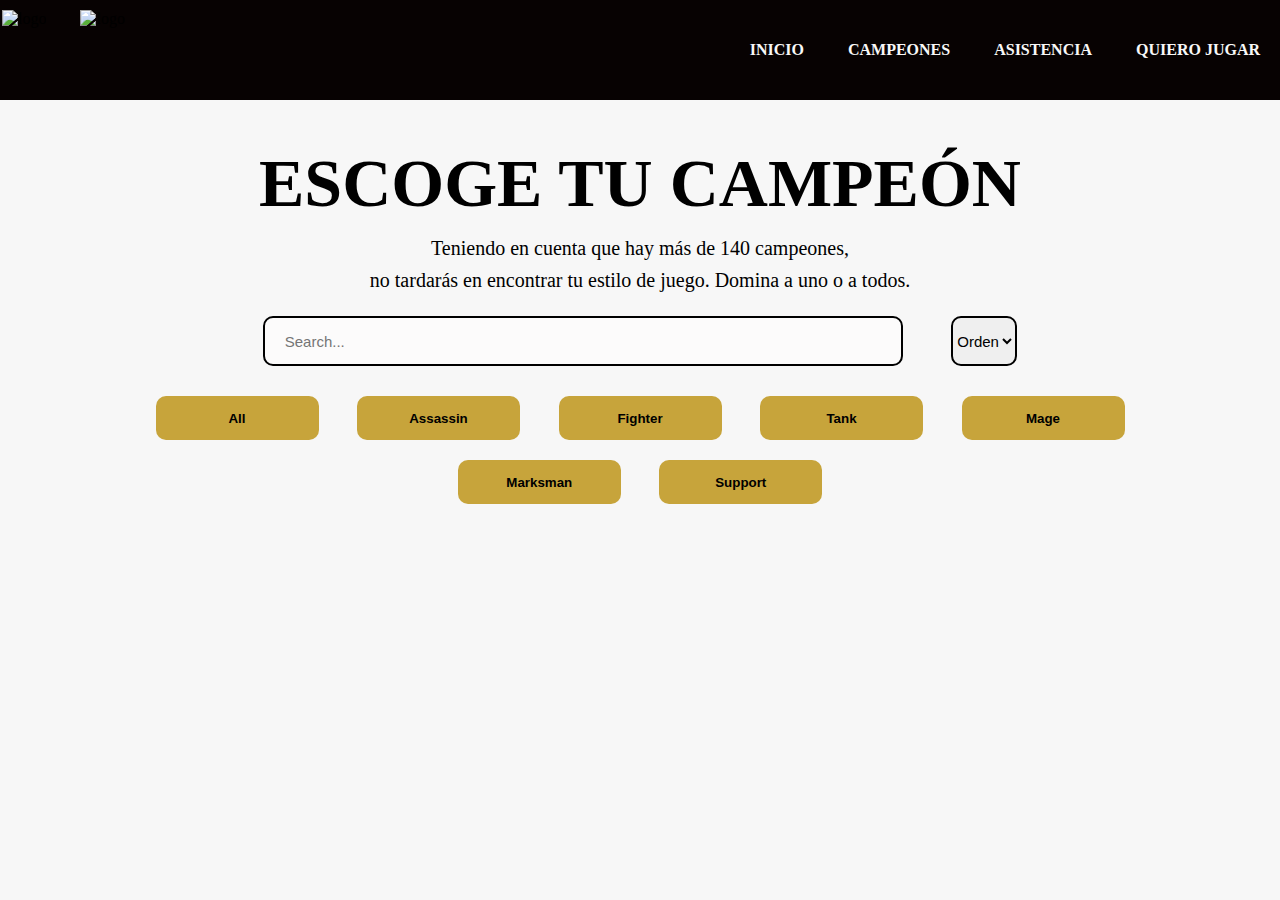
==== src/champions.html @ 5d0272b3 "adding champion page and making modifications to champion page and styles" ====
<!DOCTYPE html>
<html lang="en">

<head>
    <meta charset="UTF-8">
    <meta http-equiv="X-UA-Compatible" content="IE=edge">
    <meta name="viewport" content="width=device-width, initial-scale=1.0">
    <title>LEAGUE OF LEGENDS</title>
    <link rel="stylesheet" href="./css/homepage.css">
</head>

<body>
    <header>
        <nav class="header-nav">
            <div>
                <img src="./img/logo1.png" alt="logo" class="logo">
                <img src="./img/logo2.png" alt="logo" class="logo1">
            </div>
            <ul class="nav-menu">
                <li><a class="active" href="./homepage.html">INICIO</a></li>
                <li><a href="./championsearch.html">CAMPEONES</a></li>
                <li><a
                        href="https://support.riotgames.com/hc/es-419?_gl=1%2A1t49y3j%2A_ga%2AMTYxNzAyMDYwLjE2NDYyMzIwNDQ.%2A_ga_FXBJE5DEDD%2AMTY0NjY2MzYwMi4yLjEuMTY0NjY2NTEzMS42MA..">ASISTENCIA</a>
                </li>
                <li><a
                        href="https://www.leagueoflegends.com/es-es/how-to-play/?_gl=1*1kxkx0e*_ga*MTYxNzAyMDYwLjE2NDYyMzIwNDQ.*_ga_FXBJE5DEDD*MTY0NjY2MzYwMi4yLjEuMTY0NjY2NTEzMS42MA..">QUIERO
                        JUGAR</a></li>
            </ul>
        </nav>
    </header>
    <main>
        <section class="champions-container">
            <h1>ESCOGE TU CAMPEÓN</h1>
            <p class="description-champions">Teniendo en cuenta que hay más de 140 campeones, <br>
                no tardarás en encontrar tu estilo de juego. Domina a uno o a todos.</p>
            <input type="text" class="search-champion" id="search-champion-by-name" placeholder="Search...">
            
              <select class="orden" name="Orden" id="orden" >
                <option value="" disabled selected>Orden</option>
                <option value="az">A-Z</option>
                <option value="za">Z-A</option>
              </select>
            <br>
            <section class="btn-filter-champions-roles">
                <input type="button" class="filter-champions-by-roles" id="all" value="All">

                <input type="button" class="filter-champions-by-roles" id="assassin" value="Assassin">
                <input type="button" class="filter-champions-by-roles" id="fighter" value="Fighter">
                <input type="button" class="filter-champions-by-roles" id="tank" value="Tank">
                <input type="button" class="filter-champions-by-roles" id="mage" value="Mage">
                <br>
                <input type="button" class="filter-champions-by-roles" id="shooter" value="Marksman">
                <input type="button" class="filter-champions-by-roles" id="support" value="Support">
                
            </section>
        </section>
        
    </main>
    <script src="./main.js" type="module"></script>
</body>

</html>
---- src/css/homepage.css ----
* {
    padding: 0;
    margin: 0;
    text-decoration: none;
    list-style: none;
    box-sizing: border-box;
}

body {
    font-family: 'Allerta Stencil';
    background-color: #f7f7f7;
}

header {
    background-position: center;
    background-size: cover;
    background-attachment: fixed;
    background-color: rgb(7, 2, 2);
}


/* Navegacion*/

nav {
    position: fixed;
    width: 100%;
    display: block;
    justify-content: space-between;
    align-items: center;
    background-color: rgb(7, 2, 2);
}

.logo {
    width: 50px;
    margin-right: 20px;
}

.logo1 {
    width: 24px;
    margin-left: 2px;
}

.nav-menu {
    position: fixed;
    width: 100%;
    height: 0vh;
    top: 100px;
    background-color: #000000;
    text-align: center;
    transition: all .5s;
    box-shadow: 0 0.25rem 0.25rem 0 var(--box-shadow);
}

.nav-menu li {
    display: none;
    line-height: 30px;
    margin: 50px 0;
    transition: all .5s;
}

.nav-menu li a {
    color: rgb(248, 248, 248);
    font-size: 16px;
    text-transform: uppercase;
    font-weight: 600;
}

.nav-menu li a:hover {
    color: rgb(32, 216, 16);
    transition: 3s;
}

/*Seccion de banners*/

.banner-principal {
    width: 100%;
    height: 621px;
    background-image: url(../img/banner-principal.png);
    background-position: center;
    background-size: cover;
    background-attachment: fixed;
}

.logo2 {
    margin-left: 533px;
    margin-top: 519px;
    width: 451px;
}

.banner-text {
    text-align: center;
    padding: 280px;
    background-image: url(../img/banner-text.jpg);
    background-position: center;
    background-size: cover;
    background-attachment: fixed;
    font-size: 25px;
    color:white
}

.banner-textSecond {
    text-align: center;
    padding: 280px;
    background-image: url(../img/banner-text-second.png);
    background-position: center;
    background-size: cover;
    background-attachment: fixed;
    font-size: 25px;
}

/* contenedor text */

.champions-container {
    margin-top: 135px;
    text-align: center;
    font-size: 34px;
}

.description-champions {
    font-size: 20px;
    line-height: 2rem;
}

h1 {
    line-height: 97px;
}

.champions {
    margin-left: 30px;
    margin-bottom: 28px;
    background-color: #000000;
}

.champions p {
    font-size: 24px;
    color: #f7f7f7;
    height: 40px;
}

/* search champion and button filter */

.search-champion {
    width: 50%;
    height: 50px;
    margin: 20px;
    background: #FCFBFB;
    border: 2px solid #000000;
    box-sizing: border-box;
    border-radius: 10px;
    padding-left: 20px;
    font-size: 15px;
}

.orden {
    height: 50px;
    margin: 20px;
    border: 2px solid #000000;
    border-radius: 10px;
    font-size: 15px;
}

.filter-champions-by-roles {
    width: 163px;
    height: 44px;
    background: #C7A43B;
    border-radius: 10px;
    margin: 10px 15px;
}



/* Responsive for desktop */

@media screen and (min-width: 768px) {

    /*seccion nav*/
    .logo {
        margin-left: 2px;
        margin-top: 10px;
        width: 113px;
    }

    .logo1 {
        margin-left: 10px;
        margin-top: 10px;
        width: 50px;
    }

    nav {
        height: 100px;
        top: 0;
    }

    .bar-btn {
        display: none;
    }

    .nav-menu {
        height: 100px;
        top: 0;
        background: none;
        transition: none;
        text-align: right;
        position: fixed;
        width: 100%;
    }

    .nav-menu li {
        display: inline-block;
        line-height: 100px;
        margin: 0 20px;
        transition: none;
    }

    /* ventana de champions, descripciones, barra de busqueda*/
    .champions-container {
        margin-top: 135px;
        text-align: center;
        font-size: 34px;
    }

    .description-champions {
        font-size: 20px;
        line-height: 2rem;
    }

    h1 {
        line-height: 97px;
    }

    .search-champion {
        width: 50%;
        height: 50px;
        margin: 20px;
        background: #FCFBFB;
        border: 2px solid #000000;
        box-sizing: border-box;
        border-radius: 10px;
        padding-left: 20px;
        font-size: 15px;
    }

    .champions {
        margin-left: 30px;
        margin-bottom: 28px;
        background-color: #000000;
    }

    .champions p {
        font-size: 24px;
        color: #f7f7f7;
        height: 40px;
    }

    .orden {
        height: 50px;
        margin: 20px;
        border: 2px solid #000000;
        border-radius: 10px;
        font-size: 15px;
    }
    
    .filter-champions-by-roles {
        width: 163px;
        height: 44px;
        background: #C7A43B;
        border-radius: 10px;
        margin: 10px 15px;
        font-weight: bold;
        border: none;
        cursor: pointer;
    }

    .filter-champions-by-roles:hover {
        background-color: rgb(8, 63, 6);
        color: #FCFBFB;
    }

}
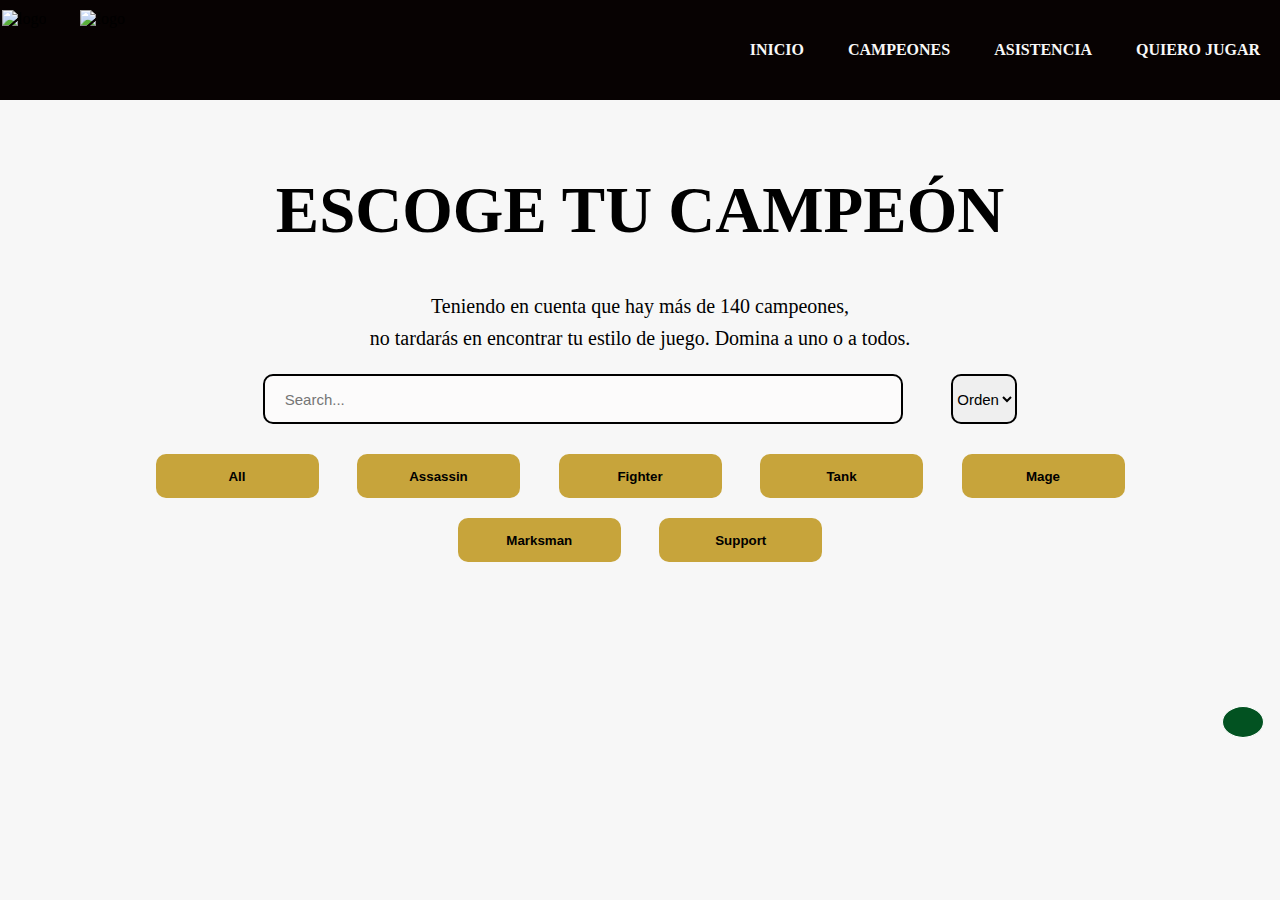
==== commit c660ffa6: "Merge pull request #3 from GinaEliz/main" ====
--- a/src/champions.html
+++ b/src/champions.html
@@ -7,6 +7,7 @@
     <meta name="viewport" content="width=device-width, initial-scale=1.0">
     <title>LEAGUE OF LEGENDS</title>
     <link rel="stylesheet" href="./css/homepage.css">
+    <script src="https://kit.fontawesome.com/0c917cf36c.js" crossorigin="anonymous"></script>
 </head>
 
 <body>
@@ -30,16 +31,16 @@
     </header>
     <main>
         <section class="champions-container">
-            <h1>ESCOGE TU CAMPEÓN</h1>
+            <h3> ESCOGE TU CAMPEÓN</h3>
             <p class="description-champions">Teniendo en cuenta que hay más de 140 campeones, <br>
                 no tardarás en encontrar tu estilo de juego. Domina a uno o a todos.</p>
             <input type="text" class="search-champion" id="search-champion-by-name" placeholder="Search...">
-            
-              <select class="orden" name="Orden" id="orden" >
+
+            <select class="orden" name="Orden" id="orden">
                 <option value="" disabled selected>Orden</option>
-                <option value="az">A-Z</option>
-                <option value="za">Z-A</option>
-              </select>
+                <option value="az">Z-A</option>
+                <option value="za">A-Z</option>
+            </select>
             <br>
             <section class="btn-filter-champions-roles">
                 <input type="button" class="filter-champions-by-roles" id="all" value="All">
@@ -51,10 +52,22 @@
                 <br>
                 <input type="button" class="filter-champions-by-roles" id="shooter" value="Marksman">
                 <input type="button" class="filter-champions-by-roles" id="support" value="Support">
-                
+
             </section>
         </section>
-        
+
+        <section class="container-cards">
+            <div id="card"></div>
+            <div id="modals"></div>
+        </section>
+
+        <div class="btn-scroll-champions">
+            <button class="btn-scrolltop" id="btn_scrolltop">
+                <i class="fa-solid fa-chevron-up"></i>
+            </button>
+        </div>
+
+
     </main>
     <script src="./main.js" type="module"></script>
 </body>
--- a/src/css/homepage.css
+++ b/src/css/homepage.css
@@ -78,56 +78,66 @@
     background-image: url(../img/banner-principal.png);
     background-position: center;
     background-size: cover;
-    background-attachment: fixed;
 }
 
 .logo2 {
-    margin-left: 533px;
-    margin-top: 519px;
-    width: 451px;
+    margin-left: 39px;
+    margin-top: 389px;
+    width: 293px;
 }
 
 .banner-text {
     text-align: center;
-    padding: 280px;
+    padding: 82px;
     background-image: url(../img/banner-text.jpg);
     background-position: center;
     background-size: cover;
-    background-attachment: fixed;
     font-size: 25px;
-    color:white
+    color: white
+}
+
+.banner-text p {
+    background-color: rgba(22, 22, 25, 0.7);
+    padding: 30px;
+    border-radius: 0 0 28px 28px;
 }
 
 .banner-textSecond {
     text-align: center;
-    padding: 280px;
-    background-image: url(../img/banner-text-second.png);
+    padding: 82px;
+    background-image: url(../img/img2\ \(1\).png);
+    background-size: cover;
     background-position: center;
-    background-size: cover;
-    background-attachment: fixed;
     font-size: 25px;
 }
 
+
+
 /* contenedor text */
 
 .champions-container {
-    margin-top: 135px;
     text-align: center;
-    font-size: 34px;
 }
 
 .description-champions {
-    font-size: 20px;
-    line-height: 2rem;
+    font-size: 18px;
+    margin-top: -30px;
 }
 
 h1 {
-    line-height: 97px;
-}
+    padding: 9x;
+    background-color: rgba(22, 22, 25, 0.7);
+    border-radius: 28px 28px 0 0;
+}
+
+h3 {
+    line-height: 150px;
+    font-size: 25px;
+}
+
 
 .champions {
-    margin-left: 30px;
-    margin-bottom: 28px;
+    margin: 15px;
     background-color: #000000;
 }
 
@@ -141,37 +151,62 @@
 
 .search-champion {
     width: 50%;
-    height: 50px;
-    margin: 20px;
+    height: 40px;
+    margin: 5px;
     background: #FCFBFB;
     border: 2px solid #000000;
     box-sizing: border-box;
     border-radius: 10px;
-    padding-left: 20px;
-    font-size: 15px;
+    padding-left: 15px;
+    font-size: 12px;
 }
 
 .orden {
-    height: 50px;
-    margin: 20px;
+    height: 40px;
+    margin: 16px;
     border: 2px solid #000000;
     border-radius: 10px;
     font-size: 15px;
 }
 
 .filter-champions-by-roles {
-    width: 163px;
-    height: 44px;
+    width: 85px;
+    height: 32px;
     background: #C7A43B;
     border-radius: 10px;
     margin: 10px 15px;
 }
 
+/*cards data*/
+.container-cards {
+    margin-top: 18px;
+}
+
+#card {
+    display: flex;
+    flex-wrap: wrap;
+    justify-content: center;
+    text-align: center;
+}
+
+.img-champions {
+    width: 119px;
+    height: 111px;
+}
+
+.name {
+    font-size: 40px;
+}
+
+.filter {
+    display: none;
+}
+
 
 
 /* Responsive for desktop */
 
-@media screen and (min-width: 768px) {
+@media screen and (min-width: 768px) { 
 
     /*seccion nav*/
     .logo {
@@ -212,6 +247,39 @@
         transition: none;
     }
 
+    /*Seccion de banners*/
+    .logo2 {
+        margin-left: 533px;
+        margin-top: 519px;
+        width: 451px;
+    }
+
+    .banner-text {
+        text-align: center;
+        padding: 280px;
+        background-image: url(../img/banner-text.jpg);
+        background-position: center;
+        background-size: cover;
+        background-attachment: fixed;
+        font-size: 25px;
+        color: white
+    }
+
+    .banner-text p {
+        background-color: rgba(22, 22, 25, 0.7);
+        padding: 30px;
+        border-radius: 0 0 28px 28px;
+    }
+    .banner-textSecond {
+        text-align: center;
+        padding: 280px;
+        background-image: url(../img/banner-text-second.png);
+        background-position: center;
+        background-size: cover;
+        background-attachment: fixed;
+        font-size: 25px;
+    }
+
     /* ventana de champions, descripciones, barra de busqueda*/
     .champions-container {
         margin-top: 135px;
@@ -223,11 +291,23 @@
         font-size: 20px;
         line-height: 2rem;
     }
+    .champions-container p{
+        text-align: center;
+        margin-top: 5px;
+    }
+    
 
     h1 {
         line-height: 97px;
-    }
-
+        font-size: 36px;
+        padding: 55px;
+        border-radius: 28px 28px 0 0;
+    }
+   
+    h3 {
+        line-height: 150px;
+        font-size: 65px;
+    }
     .search-champion {
         width: 50%;
         height: 50px;
@@ -259,12 +339,10 @@
         border-radius: 10px;
         font-size: 15px;
     }
-    
+
     .filter-champions-by-roles {
         width: 163px;
         height: 44px;
-        background: #C7A43B;
-        border-radius: 10px;
         margin: 10px 15px;
         font-weight: bold;
         border: none;
@@ -276,4 +354,53 @@
         color: #FCFBFB;
     }
 
-}+    .btn-scroll-champions {
+        align-items: flex-end;
+        display: flex;
+        flex-direction: column-reverse;
+        margin: 16px;
+    }
+
+    /*cards data*/
+    .container-cards {
+        margin-top: 18px;
+    }
+
+    #card {
+        display: flex;
+        flex-wrap: wrap;
+        justify-content: center;
+        text-align: center;
+    }
+
+    .img-champions {
+        width: 195px;
+        height: 205px;
+    }
+
+    .name {
+        font-size: 40px;
+    }
+
+    .filter {
+        display: none;
+    }
+
+    /*boton-scroll*/
+    .btn-scrolltop {
+        position: block;
+        bottom: 20px;
+        padding: 15px 20px;
+        background: rgb(2, 82, 33);
+        color: white;
+        border: 1px solid white;
+        border-radius: 100%;
+        cursor: pointer;
+        transform: translateY(100px);
+        transition: 0.3s;
+    }
+
+    .btn-scrolltop-on {
+        transform: translateY(0);
+    }
+} 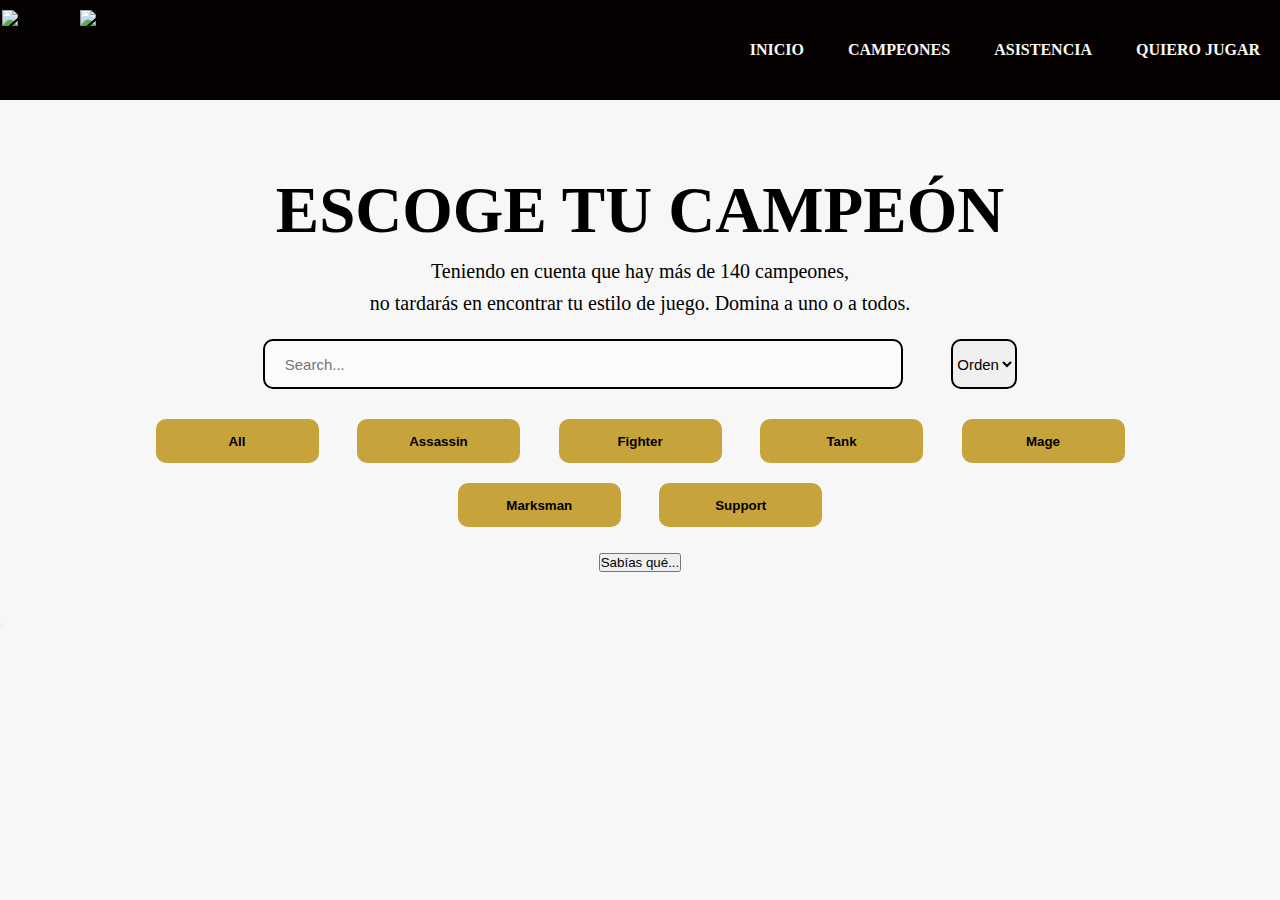
==== commit a3219254: "update champions.html improving the curious fact button" ====
--- a/src/champions.html
+++ b/src/champions.html
@@ -6,6 +6,7 @@
     <meta http-equiv="X-UA-Compatible" content="IE=edge">
     <meta name="viewport" content="width=device-width, initial-scale=1.0">
     <title>LEAGUE OF LEGENDS</title>
+    <link href="https://fonts.googleapis.com/css2?family=Montserrat:wght@400;600;900&display=swap" rel="stylesheet">
     <link rel="stylesheet" href="./css/homepage.css">
     <script src="https://kit.fontawesome.com/0c917cf36c.js" crossorigin="anonymous"></script>
 </head>
@@ -18,24 +19,18 @@
                 <img src="./img/logo2.png" alt="logo" class="logo1">
             </div>
             <ul class="nav-menu">
-                <li><a class="active" href="./homepage.html">INICIO</a></li>
-                <li><a href="./championsearch.html">CAMPEONES</a></li>
-                <li><a
-                        href="https://support.riotgames.com/hc/es-419?_gl=1%2A1t49y3j%2A_ga%2AMTYxNzAyMDYwLjE2NDYyMzIwNDQ.%2A_ga_FXBJE5DEDD%2AMTY0NjY2MzYwMi4yLjEuMTY0NjY2NTEzMS42MA..">ASISTENCIA</a>
-                </li>
-                <li><a
-                        href="https://www.leagueoflegends.com/es-es/how-to-play/?_gl=1*1kxkx0e*_ga*MTYxNzAyMDYwLjE2NDYyMzIwNDQ.*_ga_FXBJE5DEDD*MTY0NjY2MzYwMi4yLjEuMTY0NjY2NTEzMS42MA..">QUIERO
-                        JUGAR</a></li>
+                <li><a class="active" href="homepage.html">INICIO</a></li>
+                <li><a href="./champions.html">CAMPEONES</a></li>
+                <li><a href="https://support.riotgames.com/hc/es-419?_gl=1%2A1t49y3j%2A_ga%2AMTYxNzAyMDYwLjE2NDYyMzIwNDQ.%2A_ga_FXBJE5DEDD%2AMTY0NjY2MzYwMi4yLjEuMTY0NjY2NTEzMS42MA..">ASISTENCIA</a></li>
+                <li><a href="https://www.leagueoflegends.com/es-es/how-to-play/?_gl=1*1kxkx0e*_ga*MTYxNzAyMDYwLjE2NDYyMzIwNDQ.*_ga_FXBJE5DEDD*MTY0NjY2MzYwMi4yLjEuMTY0NjY2NTEzMS42MA..">QUIERO JUGAR</a></li>
             </ul>
         </nav>
     </header>
     <main>
         <section class="champions-container">
-            <h3> ESCOGE TU CAMPEÓN</h3>
-            <p class="description-champions">Teniendo en cuenta que hay más de 140 campeones, <br>
-                no tardarás en encontrar tu estilo de juego. Domina a uno o a todos.</p>
-            <input type="text" class="search-champion" id="search-champion-by-name" placeholder="Search...">
-
+            <h3>ESCOGE TU CAMPEÓN</h3>
+            <p class="description-champions">Teniendo en cuenta que hay más de 140 campeones, <br> no tardarás en encontrar tu estilo de juego. Domina a uno o a todos.</p>
+            <input type="search" class="search-champion" id="search-champion-by-name" placeholder="Search...">
             <select class="orden" name="Orden" id="orden">
                 <option value="" disabled selected>Orden</option>
                 <option value="az">Z-A</option>
@@ -54,8 +49,18 @@
                 <input type="button" class="filter-champions-by-roles" id="support" value="Support">
 
             </section>
+            <section>
+                <button class="curious-fact" id="btn-curious-fact">Sabías qué...</button>
+                <article id="container-curious-fact" style="display: none;">
+                    <p id="curious-fact-phrase"></p>
+                    <button id="btn-close-curious-fact">⬆️ </button>
+                </article>
+            </section>
         </section>
-
+        </section>
+        <section class="container-cards">
+            <div id="card"></div>
+        </section>
         <section class="container-cards">
             <div id="card"></div>
             <div id="modals"></div>
@@ -66,10 +71,7 @@
                 <i class="fa-solid fa-chevron-up"></i>
             </button>
         </div>
-
-
     </main>
     <script src="./main.js" type="module"></script>
-</body>
-
-</html>+    </section>
+    </main>--- a/src/css/homepage.css
+++ b/src/css/homepage.css
@@ -70,6 +70,7 @@
     transition: 3s;
 }
 
+
 /*Seccion de banners*/
 
 .banner-principal {
@@ -96,12 +97,6 @@
     color: white
 }
 
-.banner-text p {
-    background-color: rgba(22, 22, 25, 0.7);
-    padding: 30px;
-    border-radius: 0 0 28px 28px;
-}
-
 .banner-textSecond {
     text-align: center;
     padding: 82px;
@@ -112,7 +107,6 @@
 }
 
 
-
 /* contenedor text */
 
 .champions-container {
@@ -135,7 +129,6 @@
     font-size: 25px;
 }
 
-
 .champions {
     margin: 15px;
     background-color: #000000;
@@ -146,6 +139,84 @@
     color: #f7f7f7;
     height: 40px;
 }
+
+
+/* search champion and button filter */
+
+.search-champion {
+    width: 50%;
+    height: 50px;
+    margin: 20px;
+    background: #FCFBFB;
+    border: 2px solid #000000;
+    box-sizing: border-box;
+    border-radius: 10px;
+    padding-left: 20px;
+    font-size: 15px;
+}
+
+.orden {
+    height: 50px;
+    margin: 20px;
+    border: 2px solid #000000;
+    border-radius: 10px;
+    font-size: 15px;
+}
+
+.filter-champions-by-roles {
+    width: 163px;
+    height: 44px;
+    background: #C7A43B;
+    border-radius: 10px;
+    margin: 10px 15px;
+}
+
+.filter-champions-by-roles:hover {
+    background-color: rgb(8, 63, 6);
+    color: #FCFBFB;
+}
+
+
+/*cards*/
+
+.champions {
+    margin-left: 30px;
+    margin-bottom: 28px;
+    background-color: #000000;
+}
+
+.champions p {
+    font-size: 24px;
+    color: #f7f7f7;
+    height: 40px;
+}
+
+.container-cards {
+    margin-top: 18px;
+}
+
+#card {
+    display: flex;
+    flex-wrap: wrap;
+    justify-content: center;
+    text-align: center;
+}
+
+.img-champions {
+    width: 195px;
+    height: 205px;
+}
+
+.name {
+    font-size: 40px;
+}
+
+.champions p {
+    font-size: 24px;
+    color: #f7f7f7;
+    height: 40px;
+}
+
 
 /* search champion and button filter */
 
@@ -177,7 +248,9 @@
     margin: 10px 15px;
 }
 
+
 /*cards data*/
+
 .container-cards {
     margin-top: 18px;
 }
@@ -203,33 +276,140 @@
 }
 
 
+/*modals data*/
+
+
+/*fondo*/
+
+.info_champions {
+    position: fixed;
+    z-index: 1;
+    padding-top: 100px;
+    padding-bottom: 100px;
+    left: 0;
+    top: 0;
+    width: 100%;
+    height: 100%;
+    overflow: auto;
+    background-color: rgb(0, 0, 0);
+    background-color: rgba(0, 0, 0, 0.4);
+}
+
+
+/* Modal Content */
+
+#box_content {
+    margin: auto;
+    background-color: rgba(14, 17, 44, 1);
+    color: #f7f7f7;
+    width: 80%;
+}
+
+
+/*imagen del campeon*/
+
+.backgroung_img_champion {
+    display: block;
+    width: 100%;
+    height: 200px;
+}
+
+
+/*nombre del campeon*/
+
+.modal_name_champion {
+    width: auto;
+    height: 100%;
+    margin: 20px;
+    font-size: 30px;
+}
+
+
+/*descripción*/
+
+.modal_description_champion {
+    font-size: 15px;
+    margin: 20px;
+    justify-content: center;
+}
+
+
+/*caracteristicas del campeón*/
+
+.modal_description_features {
+    font-size: 13px;
+    margin-left: 5px;
+    margin-bottom: 7px;
+    display: flex;
+    flex-direction: row;
+}
+
+.modal_description_features p {
+    margin-left: 15px;
+}
+
+.modal_features {
+    display: flex;
+    flex-direction: row;
+}
+
+.modal_features p {
+    width: 50px;
+    height: 50px;
+    border-radius: 50%;
+    padding: 15px 20px;
+    background-color: rgba(199, 164, 59, 1);
+    color: #000000;
+    margin-right: 6px;
+    margin-left: 15px;
+    margin-bottom: 30px;
+}
+
+
+/*Btn cerrar*/
+
+.info_champions_close {
+    position: absolute;
+    width: 20px;
+    height: 30px;
+    color: black;
+    float: right;
+    background-color: #f7f7f7;
+    opacity: 20%;
+    margin: 10px;
+    border-radius: 2px;
+    font-size: 20px;
+}
+
+.info_champions_close:hover,
+.info_champions_close:focus {
+    color: #000;
+    text-decoration: none;
+    cursor: pointer;
+}
+
 
 /* Responsive for desktop */
 
-@media screen and (min-width: 768px) { 
-
+@media screen and (min-width: 768px) {
     /*seccion nav*/
     .logo {
         margin-left: 2px;
         margin-top: 10px;
         width: 113px;
     }
-
     .logo1 {
         margin-left: 10px;
         margin-top: 10px;
         width: 50px;
     }
-
     nav {
         height: 100px;
         top: 0;
     }
-
     .bar-btn {
         display: none;
     }
-
     .nav-menu {
         height: 100px;
         top: 0;
@@ -239,71 +419,28 @@
         position: fixed;
         width: 100%;
     }
-
     .nav-menu li {
         display: inline-block;
         line-height: 100px;
         margin: 0 20px;
         transition: none;
     }
-
-    /*Seccion de banners*/
-    .logo2 {
-        margin-left: 533px;
-        margin-top: 519px;
-        width: 451px;
-    }
-
-    .banner-text {
-        text-align: center;
-        padding: 280px;
-        background-image: url(../img/banner-text.jpg);
-        background-position: center;
-        background-size: cover;
-        background-attachment: fixed;
-        font-size: 25px;
-        color: white
-    }
-
-    .banner-text p {
-        background-color: rgba(22, 22, 25, 0.7);
-        padding: 30px;
-        border-radius: 0 0 28px 28px;
-    }
-    .banner-textSecond {
-        text-align: center;
-        padding: 280px;
-        background-image: url(../img/banner-text-second.png);
-        background-position: center;
-        background-size: cover;
-        background-attachment: fixed;
-        font-size: 25px;
-    }
-
-    /* ventana de champions, descripciones, barra de busqueda*/
+    /* ventana de champions, descripciones, barra de busqueda,*/
     .champions-container {
         margin-top: 135px;
         text-align: center;
         font-size: 34px;
     }
-
     .description-champions {
         font-size: 20px;
         line-height: 2rem;
     }
-    .champions-container p{
-        text-align: center;
-        margin-top: 5px;
-    }
-    
-
     h1 {
         line-height: 97px;
         font-size: 36px;
         padding: 55px;
         border-radius: 28px 28px 0 0;
     }
-   
     h3 {
         line-height: 150px;
         font-size: 65px;
@@ -319,19 +456,16 @@
         padding-left: 20px;
         font-size: 15px;
     }
-
     .champions {
         margin-left: 30px;
         margin-bottom: 28px;
         background-color: #000000;
     }
-
     .champions p {
         font-size: 24px;
         color: #f7f7f7;
         height: 40px;
     }
-
     .orden {
         height: 50px;
         margin: 20px;
@@ -339,68 +473,94 @@
         border-radius: 10px;
         font-size: 15px;
     }
-
     .filter-champions-by-roles {
         width: 163px;
         height: 44px;
         margin: 10px 15px;
+        border: none;
         font-weight: bold;
-        border: none;
         cursor: pointer;
     }
-
-    .filter-champions-by-roles:hover {
-        background-color: rgb(8, 63, 6);
-        color: #FCFBFB;
-    }
-
-    .btn-scroll-champions {
-        align-items: flex-end;
-        display: flex;
-        flex-direction: column-reverse;
-        margin: 16px;
-    }
-
-    /*cards data*/
+    /*cards*/
+    .champions {
+        margin-left: 30px;
+        margin-bottom: 28px;
+        background-color: #000000;
+    }
+    .champions p {
+        font-size: 24px;
+        color: #f7f7f7;
+        height: 40px;
+    }
     .container-cards {
         margin-top: 18px;
     }
-
     #card {
         display: flex;
         flex-wrap: wrap;
         justify-content: center;
         text-align: center;
     }
-
     .img-champions {
         width: 195px;
         height: 205px;
     }
-
     .name {
         font-size: 40px;
     }
-
-    .filter {
-        display: none;
-    }
-
-    /*boton-scroll*/
-    .btn-scrolltop {
-        position: block;
-        bottom: 20px;
-        padding: 15px 20px;
-        background: rgb(2, 82, 33);
-        color: white;
-        border: 1px solid white;
-        border-radius: 100%;
-        cursor: pointer;
-        transform: translateY(100px);
-        transition: 0.3s;
-    }
-
-    .btn-scrolltop-on {
-        transform: translateY(0);
-    }
-} +    /*modals*/
+    /* Modal Content */
+    #box_content {
+        width: 60%;
+        height: 100%;
+    }
+    /*imagen del campeon*/
+    .backgroung_img_champion {
+        width: 50%;
+        height: 100%;
+        left: 810px;
+        top: 200px;
+    }
+    /*nombre del campeon*/
+    .modal_name_champion {
+        position: absolute;
+        width: 28%;
+        height: 20%px;
+        left: 49.5%;
+        top: 150px;
+        font-weight: 400;
+        font-size: 50px;
+        text-align: center;
+    }
+    /*descripción*/
+    .modal_description_champion {
+        position: absolute;
+        width: 28%;
+        height: 20%;
+        left: 49.5%;
+        top: 250px;
+        font-weight: 400;
+        line-height: 23px;
+        font-size: 15px;
+        text-align: center;
+    }
+    /*caracteristicas del campeón*/
+    .modal_description_features {
+        position: absolute;
+        top: 60%;
+        left: 52%;
+    }
+    .modal_description_features p {
+        padding: 4px;
+    }
+    .modal_features {
+        position: absolute;
+        top: 64%;
+        left: 52%;
+    }
+    .modal_features p {
+        width: 60px;
+        height: 60px;
+        padding: 20px 25px;
+    }
+}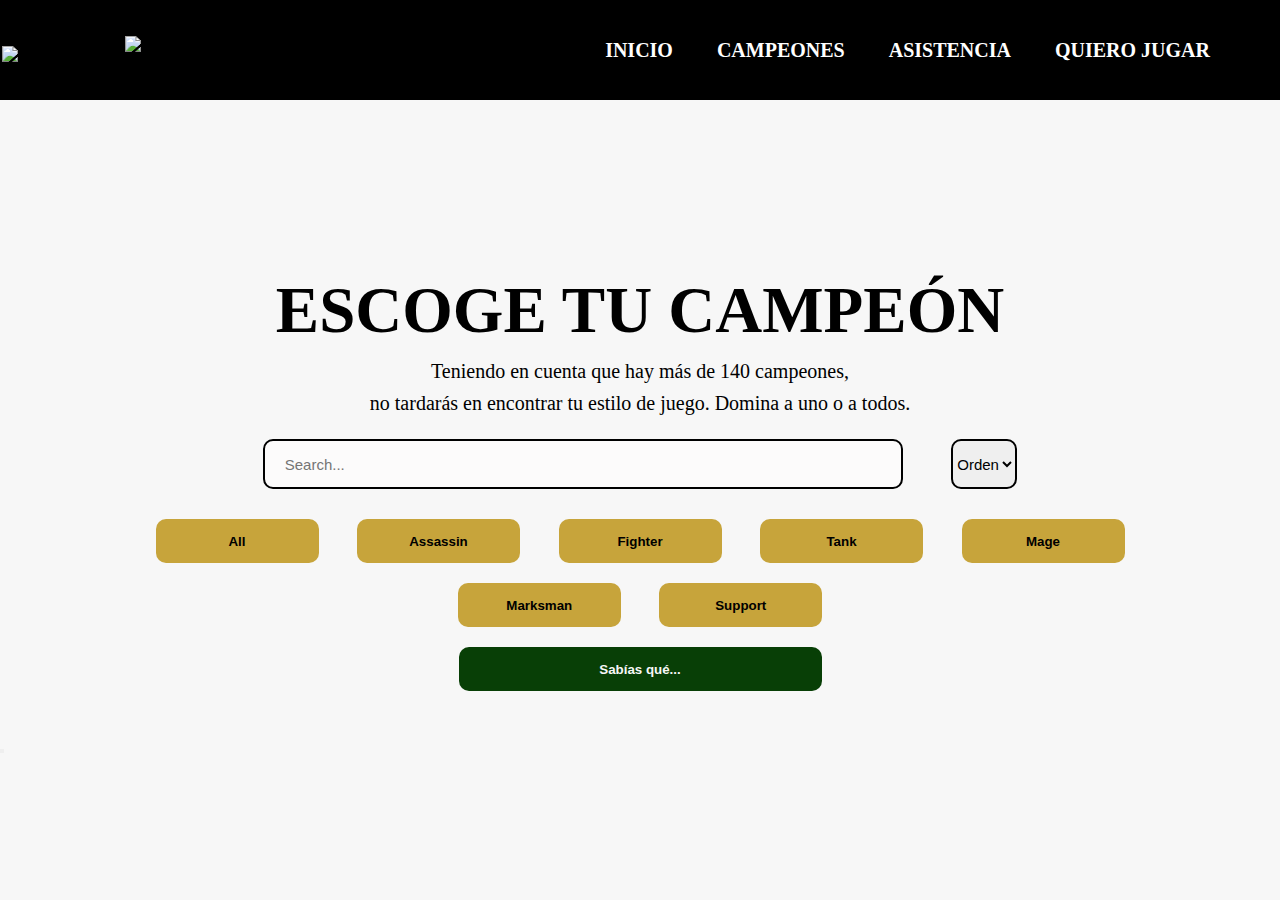
==== commit 52d0e3f7: "Modifications styles for responssiv modee" ====
--- a/src/champions.html
+++ b/src/champions.html
@@ -7,29 +7,37 @@
     <meta name="viewport" content="width=device-width, initial-scale=1.0">
     <title>LEAGUE OF LEGENDS</title>
     <link href="https://fonts.googleapis.com/css2?family=Montserrat:wght@400;600;900&display=swap" rel="stylesheet">
-    <link rel="stylesheet" href="./css/homepage.css">
-    <script src="https://kit.fontawesome.com/0c917cf36c.js" crossorigin="anonymous"></script>
+    <link rel="stylesheet" href="./css/homepages.css">
 </head>
 
 <body>
-    <header>
+    <header class="header">
         <nav class="header-nav">
-            <div>
+           <div class="logos-container">
                 <img src="./img/logo1.png" alt="logo" class="logo">
                 <img src="./img/logo2.png" alt="logo" class="logo1">
             </div>
+
+            <input type="checkbox" id="check" />
+            <label for="check" class="bar-btn">
+                <i class="fas fa-align-justify"></i>
+            </label>
+
             <ul class="nav-menu">
-                <li><a class="active" href="homepage.html">INICIO</a></li>
-                <li><a href="./champions.html">CAMPEONES</a></li>
+                <li><a href="./homepage.html">INICIO</a></li>
+                <li><a href="champions.html">CAMPEONES</a></li>
                 <li><a href="https://support.riotgames.com/hc/es-419?_gl=1%2A1t49y3j%2A_ga%2AMTYxNzAyMDYwLjE2NDYyMzIwNDQ.%2A_ga_FXBJE5DEDD%2AMTY0NjY2MzYwMi4yLjEuMTY0NjY2NTEzMS42MA..">ASISTENCIA</a></li>
                 <li><a href="https://www.leagueoflegends.com/es-es/how-to-play/?_gl=1*1kxkx0e*_ga*MTYxNzAyMDYwLjE2NDYyMzIwNDQ.*_ga_FXBJE5DEDD*MTY0NjY2MzYwMi4yLjEuMTY0NjY2NTEzMS42MA..">QUIERO JUGAR</a></li>
             </ul>
         </nav>
     </header>
-    <main>
+
+    <main class="main-container">
         <section class="champions-container">
+            
             <h3>ESCOGE TU CAMPEÓN</h3>
             <p class="description-champions">Teniendo en cuenta que hay más de 140 campeones, <br> no tardarás en encontrar tu estilo de juego. Domina a uno o a todos.</p>
+    
             <input type="search" class="search-champion" id="search-champion-by-name" placeholder="Search...">
             <select class="orden" name="Orden" id="orden">
                 <option value="" disabled selected>Orden</option>
@@ -73,5 +81,6 @@
         </div>
     </main>
     <script src="./main.js" type="module"></script>
+    <script src="https://kit.fontawesome.com/0c917cf36c.js" crossorigin="anonymous"></script>
     </section>
     </main>--- a/src/css/homepages.css
+++ b/src/css/homepages.css
@@ -0,0 +1,621 @@
+* {
+    padding: 0;
+    margin: 0;
+    text-decoration: none;
+    list-style: none;
+    box-sizing: border-box;
+}
+
+body {
+    background-color: #f7f7f7;
+}
+
+header {
+    background-position: center;
+    background-size: cover;
+    background-attachment: fixed;
+}
+
+/*Naveeeeee*/
+/* Navegacion*/
+.header-nav {
+    background-color: black;
+    position: fixed;
+}
+nav {
+    height: 100px;
+    width: 100%;
+    display: flex;
+    justify-content: space-between;
+    align-items: center;
+    
+}
+
+.logo {
+    display: none;
+}
+
+.logo1 {
+   display: none;
+}
+
+.bar-btn {
+    font-size: 25px;
+    color: white;
+    margin-right: 34px;
+    cursor: pointer;
+}
+.nav-menu {
+    position: fixed;
+    width: 100%;
+    height: 0vh;
+    top: 100px;
+    background-color: rgb(0, 0, 0, .95);
+    text-align: center;
+    transition: all .5s;
+}
+
+.nav-menu li {
+    display: none;
+    line-height:  30px;
+    margin: 50px 0;
+    transition: all .5s;
+}
+
+.nav-menu li a {
+    color: #fff;
+    font-size: 16px;
+    text-transform: uppercase;
+    font-weight: 600;
+}
+
+.nav-menu li a.active, .nav-menu li a:hover{
+    color:rgb(15, 136, 21);
+    transition: .3s;
+}
+
+#check {
+    display: none;
+}
+
+#check:checked ~ .nav-menu{
+    height: 100vh;
+}
+
+#check:checked ~ .nav-menu li {
+    display: block;
+}
+
+.nav-menu li a.active, .nav-menu li a:hover{
+    color: rgb(15, 136, 21);
+    transition: .3s;
+}
+
+/*Seccion de banners*/
+
+.banner-principal {
+    width: 100%;
+    height: 340px;
+    background-size: 250%;
+    background-image: url(../img/banner-principal.png);
+}
+
+.logo2 {
+    width: 340px;
+    margin: 0 auto;
+    padding-top: 280px;
+    padding-left: 10%;
+}
+
+.banner-text {
+    width: 100%;
+    text-align: center;
+    padding-top: 100px;
+    padding-bottom: 100px;
+    background-image: url(../img/banner-text.jpg);
+    font-size: 25px;
+    color: #031c02;
+}
+
+.banner-text p {
+    width: 300px;
+    font-size: 20px;
+    justify-content: center;
+    margin: 40px;
+}
+
+
+.banner-textSecond {
+    text-align: center;
+    padding-top: 50px;
+    padding-bottom: 350px;
+    background-image: url(../img/img-banner-final.png);
+    background-size: cover;
+    background-position: center;
+    font-size: 25px;
+    color: #031c02;;
+}
+
+.banner-textSecond p {
+    width: 300px;
+    font-size: 20px;
+    margin: 15px 40px;
+    justify-content: center;
+}
+
+.button-champion {
+    width: 180px;
+    height: 40px;
+    margin-top: 16px;
+    background: #C7A43B;
+    border-radius: 40px;
+    border: none;
+    cursor: pointer;
+}
+
+
+.curious-fact {
+    width: 101px;
+    height: 32px;
+    background: rgb(8, 63, 6);
+    color: #f7f7f7;
+    border-radius: 10px;
+    margin: 10px 15px;
+}
+
+/* contenedor text */
+
+main.main-container {
+    padding-top: 76px;
+}
+
+.champions-container {
+    text-align: center;
+}
+
+.description-champions {
+    font-size: 18px;
+    margin-top: -30px;
+}
+
+h3 {
+    line-height: 150px;
+    font-size: 25px;
+}
+
+.champions {
+    margin: 15px;
+    background-color: #000000;
+}
+
+.champions p {
+    font-size: 24px;
+    color: #f7f7f7;
+    height: 40px;
+}
+
+
+/* search champion and button filter */
+
+.search-champion {
+    width: 50%;
+    height: 40px;
+    margin: 5px;
+    background: #FCFBFB;
+    border: 2px solid #000000;
+    box-sizing: border-box;
+    border-radius: 10px;
+    padding-left: 15px;
+    font-size: 12px;
+}
+
+.orden {
+    height: 40px;
+    margin: 16px;
+    border: 2px solid #000000;
+    border-radius: 10px;
+    font-size: 15px;
+}
+
+.filter-champions-by-roles {
+    width: 85px;
+    height: 32px;
+    background: #C7A43B;
+    border-radius: 10px;
+    margin: 10px 15px;
+}
+
+
+/*cards*/
+
+.container-cards {
+    margin-top: 18px;
+}
+
+#card {
+    display: flex;
+    flex-wrap: wrap;
+    justify-content: center;
+    text-align: center;
+}
+
+.img-champions {
+    width: 119px;
+    height: 111px;
+}
+
+.name {
+    font-size: 40px;
+}
+
+
+/*modals data*/
+
+
+/*fondo*/
+
+.info_champions {
+    position: fixed;
+    z-index: 1;
+    padding-top: 100px;
+    padding-bottom: 100px;
+    left: 0;
+    top: 0;
+    width: 100%;
+    height: 100%;
+    overflow: auto;
+    background-color: rgb(0, 0, 0);
+    background-color: rgba(0, 0, 0, 0.4);
+}
+
+
+/* Modal Content */
+
+#box_content {
+    margin: auto;
+    background-color: rgba(14, 17, 44, 1);
+    color: #f7f7f7;
+    width: 80%;
+}
+
+
+/*imagen del campeon*/
+
+.backgroung_img_champion {
+    display: block;
+    width: 100%;
+    height: 200px;
+}
+
+
+/*nombre del campeon*/
+
+.modal_name_champion {
+    width: auto;
+    height: 100%;
+    margin: 20px;
+    font-size: 30px;
+}
+
+
+/*descripción*/
+
+.modal_description_champion {
+    font-size: 15px;
+    margin: 20px;
+    justify-content: center;
+}
+
+
+/*caracteristicas del campeón*/
+
+.modal_description_features {
+    font-size: 13px;
+    margin-left: 5px;
+    margin-bottom: 7px;
+    display: flex;
+    flex-direction: row;
+}
+
+.modal_description_features p {
+    margin-left: 15px;
+}
+
+.modal_features {
+    display: flex;
+    flex-direction: row;
+}
+
+.modal_features p {
+    width: 50px;
+    height: 50px;
+    border-radius: 50%;
+    padding: 15px 20px;
+    background-color: rgba(199, 164, 59, 1);
+    color: #000000;
+    margin-right: 6px;
+    margin-left: 15px;
+    margin-bottom: 30px;
+}
+
+
+/*Btn cerrar*/
+
+.info_champions_close {
+    position: absolute;
+    width: 20px;
+    height: 30px;
+    color: black;
+    float: right;
+    background-color: #f7f7f7;
+    opacity: 20%;
+    margin: 10px;
+    border-radius: 2px;
+    font-size: 20px;
+}
+
+.info_champions_close:hover,
+.info_champions_close:focus {
+    color: #000;
+    text-decoration: none;
+    cursor: pointer;
+}
+
+
+/* Responsive for desktop */
+
+@media screen and (min-width: 768px) {
+
+    /*seccion nav*/
+
+    .header-nav {
+        background-color: black;
+        position: static;
+    }
+
+    .logos-container {
+        display: flex;
+    }
+    .logo {
+        margin-left: 2px;
+        margin-top: 10px;
+        width: 113px;
+        display: block;
+    }
+
+    .logo1 {
+        margin-left: 10px;
+        width: 52px;
+        display: block;
+    }
+
+    nav{
+        height: 100px;
+    }
+
+    .bar-btn{
+        display: none;
+    }
+
+    .nav-menu {
+        position: relative;
+        height: 100px;
+        top: 0;
+        background: none;
+        transition: none;
+        text-align: right;
+        margin-right: 50px;
+    }
+
+    .nav-menu li {
+        display: inline-block;
+        line-height: 100px;
+        margin: 0 20px;
+        transition: none;
+    }
+
+    .nav-menu li a {
+        font-size: 20px;
+    }
+
+    /*Seccion de banners*/
+    .banner-principal {
+        height: 640px;
+        background-size: cover;
+        background-image: url(../img/banner-principal.png);
+    }
+
+    .logo2 {
+        position: absolute;
+        width: 650px;
+        left: 23%;
+        top: 35%;
+        margin: 0;
+        filter: drop-shadow(0px 4px 4px rgba(0, 0, 0, 0.25)) drop-shadow(0px 4px 4px rgba(0, 0, 0, 0.25)) drop-shadow(0px 4px 4px rgba(0, 0, 0, 0.25)) drop-shadow(0px 4px 4px rgba(0, 0, 0, 0.25)) drop-shadow(0px 4px 4px rgba(0, 0, 0, 0.25)) drop-shadow(0px 4px 4px rgba(0, 0, 0, 0.25)) drop-shadow(0px 4px 4px rgba(0, 0, 0, 0.25)) drop-shadow(0px 4px 4px rgba(0, 0, 0, 0.25));
+
+    }
+
+    .banner-text {
+        background-attachment: fixed;
+    }
+
+    .banner-text p {
+        width: 900px;
+        font-size: 30px;
+        margin-left: 20%;
+        margin-top: 0px;
+        margin-bottom: 100px;
+    }
+
+    .banner-textSecond {
+        background-image: url(../img/banner-text-second.png);
+        padding: 280px;
+        background-attachment: fixed;
+        text-align: -webkit-center;
+    }
+
+    .curious-fact {
+        width: 363px;
+        height: 44px;
+        margin: 10px 15px;
+        font-weight: bold;
+        border: none;
+        cursor: pointer;
+    }
+
+    /* ventana de champions, descripciones, barra de busqueda,*/
+    main.main-container {
+        padding-top: 0;
+    }
+
+    .champions-container {
+        margin-top: 135px;
+        font-size: 34px;
+    }
+
+    .description-champions {
+        font-size: 20px;
+        line-height: 2rem;
+    }
+
+    h1 {
+        line-height: 97px;
+        font-size: 36px;
+        padding: 55px;
+        border-radius: 28px 28px 0 0;
+    }
+
+    h3 {
+        font-size: 65px;
+    }
+
+    .champions {
+        margin-left: 30px;
+        margin-bottom: 28px;
+    }
+
+    /*search champion and button filter */
+    .search-champion {
+        height: 50px;
+        margin: 20px;
+        padding-left: 20px;
+        font-size: 15px;
+    }
+
+    .orden {
+        height: 50px;
+        margin: 20px;
+        border: 2px solid #000000;
+        border-radius: 10px;
+        font-size: 15px;
+    }
+
+    .filter-champions-by-roles {
+        width: 163px;
+        height: 44px;
+        margin: 10px 15px;
+        border: none;
+        font-weight: bold;
+        cursor: pointer;
+    }
+
+    .button-champion{
+        filter: drop-shadow(0px 4px 4px rgba(0, 0, 0, 0.25)) drop-shadow(0px 4px 4px rgba(0, 0, 0, 0.25));
+
+    }
+    /*cards*/
+    .champions {
+        margin-left: 30px;
+        margin-bottom: 28px;
+        background-color: #000000;
+    }
+
+    .champions p {
+        font-size: 24px;
+        color: #f7f7f7;
+        height: 40px;
+    }
+
+    .container-cards {
+        margin-top: 18px;
+    }
+
+    #card {
+        display: flex;
+        flex-wrap: wrap;
+        justify-content: center;
+        text-align: center;
+    }
+
+    .img-champions {
+        width: 195px;
+        height: 205px;
+    }
+
+    .name {
+        font-size: 40px;
+    }
+
+    /*modals*/
+    /* Modal Content */
+    #box_content {
+        width: 60%;
+        height: 100%;
+    }
+
+    /*imagen del campeon*/
+    .backgroung_img_champion {
+        width: 50%;
+        height: 100%;
+        left: 810px;
+        top: 200px;
+    }
+
+    /*nombre del campeon*/
+    .modal_name_champion {
+        position: absolute;
+        width: 28%;
+        height: 20%;
+        left: 49.5%;
+        top: 150px;
+        font-weight: 400;
+        font-size: 50px;
+        text-align: center;
+    }
+
+    /*descripción*/
+    .modal_description_champion {
+        position: absolute;
+        width: 28%;
+        height: 20%;
+        left: 49.5%;
+        top: 250px;
+        font-weight: 400;
+        line-height: 23px;
+        font-size: 15px;
+        text-align: center;
+    }
+
+    /*caracteristicas del campeón*/
+    .modal_description_features {
+        position: absolute;
+        top: 60%;
+        left: 52%;
+    }
+
+    .modal_description_features p {
+        padding: 4px;
+    }
+
+    .modal_features {
+        position: absolute;
+        top: 64%;
+        left: 52%;
+    }
+
+    .modal_features p {
+        width: 60px;
+        height: 60px;
+        padding: 20px 25px;
+    }
+}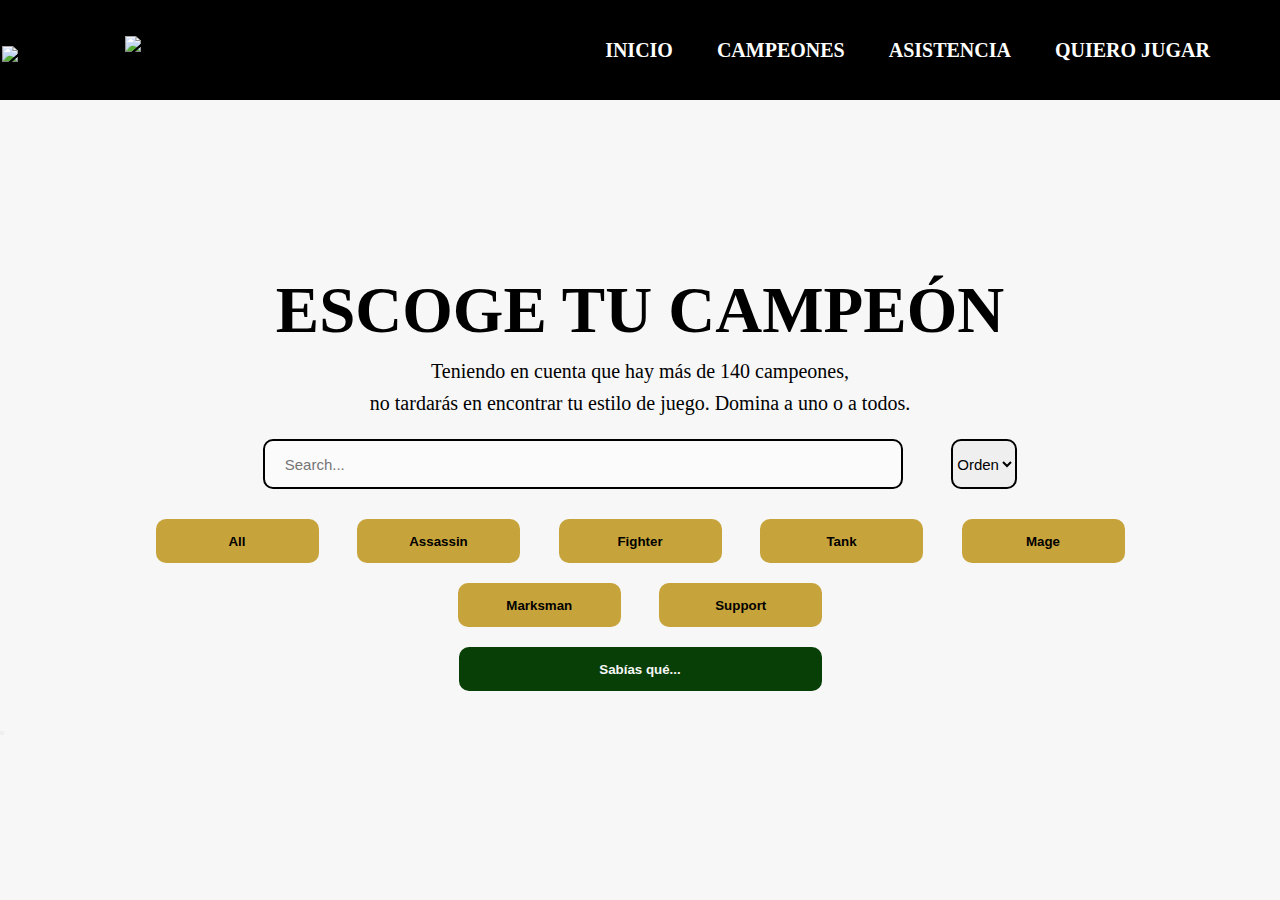
==== commit 9949b270: "Merge pull request #7 from GinaEliz/main" ====
--- a/src/champions.html
+++ b/src/champions.html
@@ -7,13 +7,13 @@
     <meta name="viewport" content="width=device-width, initial-scale=1.0">
     <title>LEAGUE OF LEGENDS</title>
     <link href="https://fonts.googleapis.com/css2?family=Montserrat:wght@400;600;900&display=swap" rel="stylesheet">
-    <link rel="stylesheet" href="./css/homepages.css">
+    <link rel="stylesheet" href="./css/homepage.css">
 </head>
 
 <body>
     <header class="header">
         <nav class="header-nav">
-           <div class="logos-container">
+            <div class="logos-container">
                 <img src="./img/logo1.png" alt="logo" class="logo">
                 <img src="./img/logo2.png" alt="logo" class="logo1">
             </div>
@@ -34,10 +34,10 @@
 
     <main class="main-container">
         <section class="champions-container">
-            
+
             <h3>ESCOGE TU CAMPEÓN</h3>
             <p class="description-champions">Teniendo en cuenta que hay más de 140 campeones, <br> no tardarás en encontrar tu estilo de juego. Domina a uno o a todos.</p>
-    
+
             <input type="search" class="search-champion" id="search-champion-by-name" placeholder="Search...">
             <select class="orden" name="Orden" id="orden">
                 <option value="" disabled selected>Orden</option>
@@ -46,7 +46,7 @@
             </select>
             <br>
             <section class="btn-filter-champions-roles">
-                <input type="button" class="filter-champions-by-roles" id="all" value="All">
+                <input type="button" class="filter-all-champions" id="all" value="All">
 
                 <input type="button" class="filter-champions-by-roles" id="assassin" value="Assassin">
                 <input type="button" class="filter-champions-by-roles" id="fighter" value="Fighter">
@@ -57,17 +57,14 @@
                 <input type="button" class="filter-champions-by-roles" id="support" value="Support">
 
             </section>
-            <section>
-                <button class="curious-fact" id="btn-curious-fact">Sabías qué...</button>
-                <article id="container-curious-fact" style="display: none;">
+            <button class="curious-fact" id="btn-curious-fact">Sabías qué...</button>
+            <section id="container-curious-fact" style="display: none;">    
+                <article>
                     <p id="curious-fact-phrase"></p>
-                    <button id="btn-close-curious-fact">⬆️ </button>
                 </article>
+                <button id="btn-close-curious-fact">⬆️ </button>
             </section>
-        </section>
-        </section>
-        <section class="container-cards">
-            <div id="card"></div>
+
         </section>
         <section class="container-cards">
             <div id="card"></div>
@@ -82,5 +79,7 @@
     </main>
     <script src="./main.js" type="module"></script>
     <script src="https://kit.fontawesome.com/0c917cf36c.js" crossorigin="anonymous"></script>
-    </section>
-    </main>+
+</body>
+
+</html>--- a/src/css/homepage.css
+++ b/src/css/homepage.css
@@ -0,0 +1,621 @@
+* {
+    padding: 0;
+    margin: 0;
+    text-decoration: none;
+    list-style: none;
+    box-sizing: border-box;
+}
+
+body {
+    background-color: #f7f7f7;
+}
+
+header {
+    background-position: center;
+    background-size: cover;
+    background-attachment: fixed;
+}
+
+/*Naveeeeee*/
+/* Navegacion*/
+.header-nav {
+    background-color: black;
+    position: fixed;
+}
+nav {
+    height: 100px;
+    width: 100%;
+    display: flex;
+    justify-content: space-between;
+    align-items: center;
+    
+}
+
+.logo {
+    display: none;
+}
+
+.logo1 {
+   display: none;
+}
+
+.bar-btn {
+    font-size: 25px;
+    color: white;
+    margin-right: 34px;
+    cursor: pointer;
+}
+.nav-menu {
+    position: fixed;
+    width: 100%;
+    height: 0vh;
+    top: 100px;
+    background-color: rgb(0, 0, 0, .95);
+    text-align: center;
+    transition: all .5s;
+}
+
+.nav-menu li {
+    display: none;
+    line-height:  30px;
+    margin: 50px 0;
+    transition: all .5s;
+}
+
+.nav-menu li a {
+    color: #fff;
+    font-size: 16px;
+    text-transform: uppercase;
+    font-weight: 600;
+}
+
+.nav-menu li a.active, .nav-menu li a:hover{
+    color:rgb(15, 136, 21);
+    transition: .3s;
+}
+
+#check {
+    display: none;
+}
+
+#check:checked ~ .nav-menu{
+    height: 100vh;
+}
+
+#check:checked ~ .nav-menu li {
+    display: block;
+}
+
+.nav-menu li a.active, .nav-menu li a:hover{
+    color: rgb(15, 136, 21);
+    transition: .3s;
+}
+
+/*Seccion de banners*/
+
+.banner-principal {
+    width: 100%;
+    height: 340px;
+    background-size: 250%;
+    background-image: url(../img/banner-principal.png);
+}
+
+.logo2 {
+    width: 340px;
+    margin: 0 auto;
+    padding-top: 280px;
+    padding-left: 10%;
+}
+
+.banner-text {
+    width: 100%;
+    text-align: center;
+    padding-top: 100px;
+    padding-bottom: 100px;
+    background-image: url(../img/banner-text.jpg);
+    font-size: 25px;
+    color: #031c02;
+}
+
+.banner-text p {
+    width: 300px;
+    font-size: 20px;
+    justify-content: center;
+    margin: 40px;
+}
+
+
+.banner-textSecond {
+    text-align: center;
+    padding-top: 50px;
+    padding-bottom: 350px;
+    background-image: url(../img/img-banner-final.png);
+    background-size: cover;
+    background-position: center;
+    font-size: 25px;
+    color: #031c02;;
+}
+
+.banner-textSecond p {
+    width: 300px;
+    font-size: 20px;
+    margin: 15px 40px;
+    justify-content: center;
+}
+
+.button-champion {
+    width: 180px;
+    height: 40px;
+    margin-top: 16px;
+    background: #C7A43B;
+    border-radius: 40px;
+    border: none;
+    cursor: pointer;
+}
+
+
+.curious-fact {
+    width: 101px;
+    height: 32px;
+    background: rgb(8, 63, 6);
+    color: #f7f7f7;
+    border-radius: 10px;
+    margin: 10px 15px;
+}
+
+/* contenedor text */
+
+main.main-container {
+    padding-top: 76px;
+}
+
+.champions-container {
+    text-align: center;
+}
+
+.description-champions {
+    font-size: 18px;
+    margin-top: -30px;
+}
+
+h3 {
+    line-height: 150px;
+    font-size: 25px;
+}
+
+.champions {
+    margin: 15px;
+    background-color: #000000;
+}
+
+.champions p {
+    font-size: 24px;
+    color: #f7f7f7;
+    height: 40px;
+}
+
+
+/* search champion and button filter */
+
+.search-champion {
+    width: 50%;
+    height: 40px;
+    margin: 5px;
+    background: #FCFBFB;
+    border: 2px solid #000000;
+    box-sizing: border-box;
+    border-radius: 10px;
+    padding-left: 15px;
+    font-size: 12px;
+}
+
+.orden {
+    height: 40px;
+    margin: 16px;
+    border: 2px solid #000000;
+    border-radius: 10px;
+    font-size: 15px;
+}
+.filter-all-champions,
+.filter-champions-by-roles {
+    width: 85px;
+    height: 32px;
+    background: #C7A43B;
+    border-radius: 10px;
+    margin: 10px 15px;
+}
+
+
+/*cards*/
+
+.container-cards {
+    margin-top: 18px;
+}
+
+#card {
+    display: flex;
+    flex-wrap: wrap;
+    justify-content: center;
+    text-align: center;
+}
+
+.img-champions {
+    width: 119px;
+    height: 111px;
+}
+
+.name {
+    font-size: 40px;
+}
+
+
+/*modals data*/
+
+
+/*fondo*/
+
+.info_champions {
+    position: fixed;
+    z-index: 1;
+    padding-top: 100px;
+    padding-bottom: 100px;
+    left: 0;
+    top: 0;
+    width: 100%;
+    height: 100%;
+    overflow: auto;
+    background-color: rgb(0, 0, 0);
+    background-color: rgba(0, 0, 0, 0.4);
+}
+
+
+/* Modal Content */
+
+#box_content {
+    margin: auto;
+    background-color: rgba(14, 17, 44, 1);
+    color: #f7f7f7;
+    width: 80%;
+}
+
+
+/*imagen del campeon*/
+
+.backgroung_img_champion {
+    display: block;
+    width: 100%;
+    height: 200px;
+}
+
+
+/*nombre del campeon*/
+
+.modal_name_champion {
+    width: auto;
+    height: 100%;
+    margin: 20px;
+    font-size: 30px;
+}
+
+
+/*descripción*/
+
+.modal_description_champion {
+    font-size: 15px;
+    margin: 20px;
+    justify-content: center;
+}
+
+
+/*caracteristicas del campeón*/
+
+.modal_description_features {
+    font-size: 13px;
+    margin-left: 5px;
+    margin-bottom: 7px;
+    display: flex;
+    flex-direction: row;
+}
+
+.modal_description_features p {
+    margin-left: 15px;
+}
+
+.modal_features {
+    display: flex;
+    flex-direction: row;
+}
+
+.modal_features p {
+    width: 50px;
+    height: 50px;
+    border-radius: 50%;
+    padding: 15px 20px;
+    background-color: rgba(199, 164, 59, 1);
+    color: #000000;
+    margin-right: 6px;
+    margin-left: 15px;
+    margin-bottom: 30px;
+}
+
+
+/*Btn cerrar*/
+
+.info_champions_close {
+    position: absolute;
+    width: 20px;
+    height: 30px;
+    color: black;
+    float: right;
+    background-color: #f7f7f7;
+    opacity: 20%;
+    margin: 10px;
+    border-radius: 2px;
+    font-size: 20px;
+}
+
+.info_champions_close:hover,
+.info_champions_close:focus {
+    color: #000;
+    text-decoration: none;
+    cursor: pointer;
+}
+
+
+/* Responsive for desktop */
+
+@media screen and (min-width: 768px) {
+
+    /*seccion nav*/
+
+    .header-nav {
+        background-color: black;
+        position: static;
+    }
+
+    .logos-container {
+        display: flex;
+    }
+    .logo {
+        margin-left: 2px;
+        margin-top: 10px;
+        width: 113px;
+        display: block;
+    }
+
+    .logo1 {
+        margin-left: 10px;
+        width: 52px;
+        display: block;
+    }
+
+    nav{
+        height: 100px;
+    }
+
+    .bar-btn{
+        display: none;
+    }
+
+    .nav-menu {
+        position: relative;
+        height: 100px;
+        top: 0;
+        background: none;
+        transition: none;
+        text-align: right;
+        margin-right: 50px;
+    }
+
+    .nav-menu li {
+        display: inline-block;
+        line-height: 100px;
+        margin: 0 20px;
+        transition: none;
+    }
+
+    .nav-menu li a {
+        font-size: 20px;
+    }
+
+    /*Seccion de banners*/
+    .banner-principal {
+        height: 640px;
+        background-size: cover;
+        background-image: url(../img/banner-principal.png);
+    }
+
+    .logo2 {
+        position: absolute;
+        width: 650px;
+        left: 23%;
+        top: 35%;
+        margin: 0;
+        filter: drop-shadow(0px 4px 4px rgba(0, 0, 0, 0.25)) drop-shadow(0px 4px 4px rgba(0, 0, 0, 0.25)) drop-shadow(0px 4px 4px rgba(0, 0, 0, 0.25)) drop-shadow(0px 4px 4px rgba(0, 0, 0, 0.25)) drop-shadow(0px 4px 4px rgba(0, 0, 0, 0.25)) drop-shadow(0px 4px 4px rgba(0, 0, 0, 0.25)) drop-shadow(0px 4px 4px rgba(0, 0, 0, 0.25)) drop-shadow(0px 4px 4px rgba(0, 0, 0, 0.25));
+
+    }
+
+    .banner-text {
+        background-attachment: fixed;
+    }
+
+    .banner-text p {
+        width: 900px;
+        font-size: 30px;
+        margin-left: 20%;
+        margin-top: 0px;
+        margin-bottom: 100px;
+    }
+
+    .banner-textSecond {
+        background-image: url(../img/banner-text-second.png);
+        padding: 280px;
+        background-attachment: fixed;
+        text-align: -webkit-center;
+    }
+
+    .curious-fact {
+        width: 363px;
+        height: 44px;
+        margin: 10px 15px;
+        font-weight: bold;
+        border: none;
+        cursor: pointer;
+    }
+
+    /* ventana de champions, descripciones, barra de busqueda,*/
+    main.main-container {
+        padding-top: 0;
+    }
+
+    .champions-container {
+        margin-top: 135px;
+        font-size: 34px;
+    }
+
+    .description-champions {
+        font-size: 20px;
+        line-height: 2rem;
+    }
+
+    h1 {
+        line-height: 97px;
+        font-size: 36px;
+        padding: 55px;
+        border-radius: 28px 28px 0 0;
+    }
+
+    h3 {
+        font-size: 65px;
+    }
+
+    .champions {
+        margin-left: 30px;
+        margin-bottom: 28px;
+    }
+
+    /*search champion and button filter */
+    .search-champion {
+        height: 50px;
+        margin: 20px;
+        padding-left: 20px;
+        font-size: 15px;
+    }
+
+    .orden {
+        height: 50px;
+        margin: 20px;
+        border: 2px solid #000000;
+        border-radius: 10px;
+        font-size: 15px;
+    }
+    .filter-all-champions,
+    .filter-champions-by-roles {
+        width: 163px;
+        height: 44px;
+        margin: 10px 15px;
+        border: none;
+        font-weight: bold;
+        cursor: pointer;
+    }
+
+    .button-champion{
+        filter: drop-shadow(0px 4px 4px rgba(0, 0, 0, 0.25)) drop-shadow(0px 4px 4px rgba(0, 0, 0, 0.25));
+
+    }
+    /*cards*/
+    .champions {
+        margin-left: 30px;
+        margin-bottom: 28px;
+        background-color: #000000;
+    }
+
+    .champions p {
+        font-size: 24px;
+        color: #f7f7f7;
+        height: 40px;
+    }
+
+    .container-cards {
+        margin-top: 18px;
+    }
+
+    #card {
+        display: flex;
+        flex-wrap: wrap;
+        justify-content: center;
+        text-align: center;
+    }
+
+    .img-champions {
+        width: 195px;
+        height: 205px;
+    }
+
+    .name {
+        font-size: 40px;
+    }
+
+    /*modals*/
+    /* Modal Content */
+    #box_content {
+        width: 60%;
+        height: 100%;
+    }
+
+    /*imagen del campeon*/
+    .backgroung_img_champion {
+        width: 50%;
+        height: 100%;
+        left: 810px;
+        top: 200px;
+    }
+
+    /*nombre del campeon*/
+    .modal_name_champion {
+        position: absolute;
+        width: 28%;
+        height: 20%;
+        left: 49.5%;
+        top: 150px;
+        font-weight: 400;
+        font-size: 50px;
+        text-align: center;
+    }
+
+    /*descripción*/
+    .modal_description_champion {
+        position: absolute;
+        width: 28%;
+        height: 20%;
+        left: 49.5%;
+        top: 250px;
+        font-weight: 400;
+        line-height: 23px;
+        font-size: 15px;
+        text-align: center;
+    }
+
+    /*caracteristicas del campeón*/
+    .modal_description_features {
+        position: absolute;
+        top: 60%;
+        left: 52%;
+    }
+
+    .modal_description_features p {
+        padding: 4px;
+    }
+
+    .modal_features {
+        position: absolute;
+        top: 64%;
+        left: 52%;
+    }
+
+    .modal_features p {
+        width: 60px;
+        height: 60px;
+        padding: 20px 25px;
+    }
+}